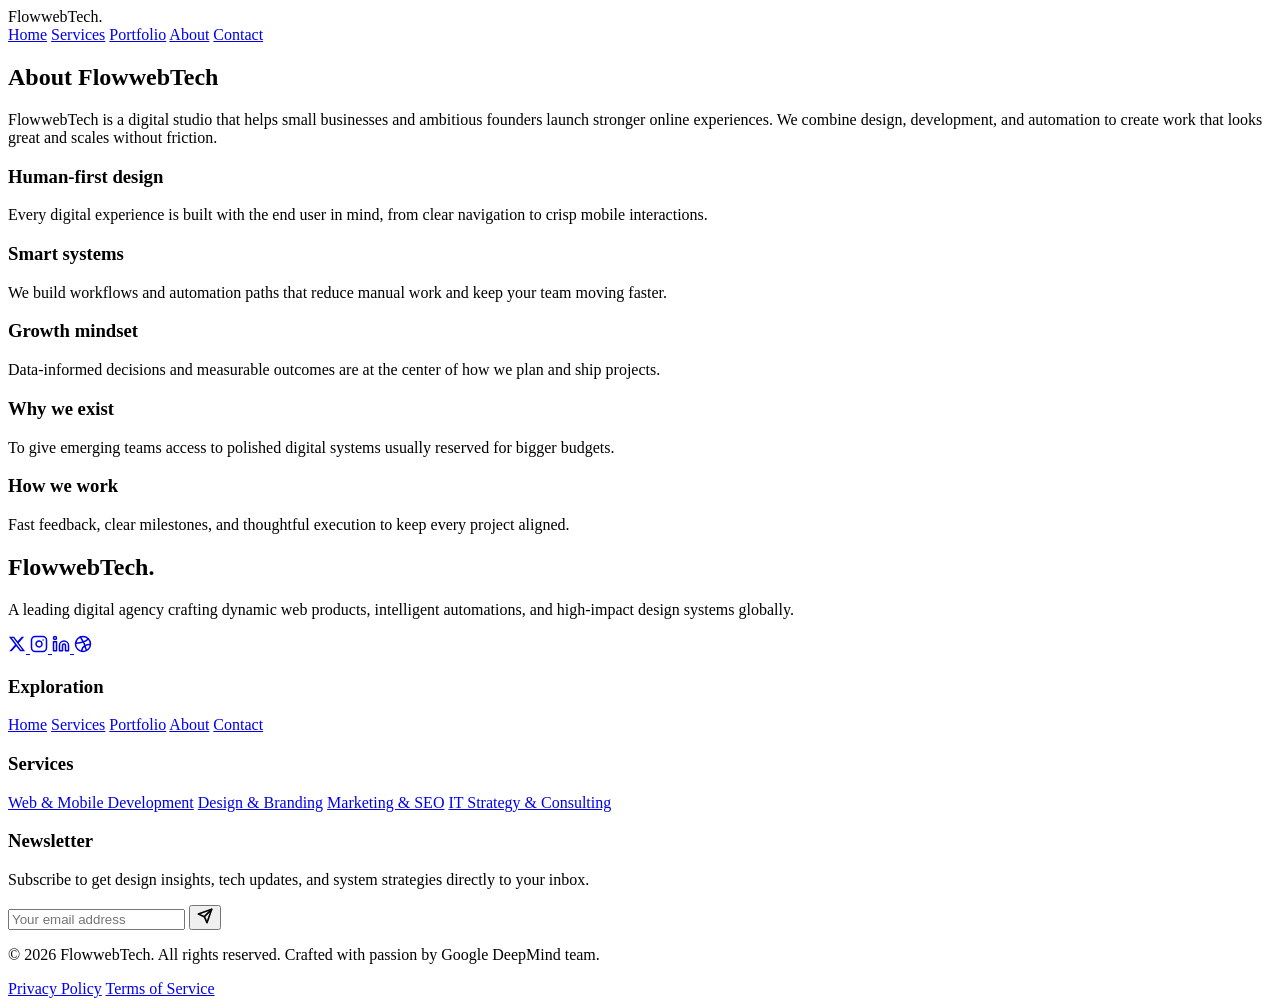
==== about.html @ e36955d3 "Upload about.html via automation" ====
<!DOCTYPE html>
<html lang="en">

<head>
    <meta charset="UTF-8">
    <meta name="viewport" content="width=device-width,initial-scale=1">
    <title>About FlowwebTech</title>
    <link rel="icon" type="image/png" href="img/favicon.png">
    <link rel="stylesheet" href="css/style.css?v=12">
    <script src="js/main.js?v=14" defer></script>
</head>

<body>

    <nav class="nav">
        <div class="logo">FlowwebTech<span>.</span></div>
        <div class="links">
            <a href="index.html">Home</a>
            <a href="services.html">Services</a>
            <a href="portfolio.html">Portfolio</a>
            <a href="about.html">About</a>
            <a href="contact.html">Contact</a>
        </div>
    </nav>

    <section class="page">
        <h1>About FlowwebTech</h1>
        <div class="content">
            <p>FlowwebTech is a digital studio that helps small businesses and ambitious founders launch stronger online
                experiences. We combine design, development, and automation to create work that looks great and scales
                without friction.</p>
            <div class="grid">
                <div class="card">
                    <h3>Human-first design</h3>
                    <p>Every digital experience is built with the end user in mind, from clear navigation to crisp
                        mobile interactions.</p>
                </div>
                <div class="card">
                    <h3>Smart systems</h3>
                    <p>We build workflows and automation paths that reduce manual work and keep your team moving faster.
                    </p>
                </div>
                <div class="card">
                    <h3>Growth mindset</h3>
                    <p>Data-informed decisions and measurable outcomes are at the center of how we plan and ship
                        projects.</p>
                </div>
            </div>
            <div class="feature-list">
                <div class="card">
                    <h3>Why we exist</h3>
                    <p>To give emerging teams access to polished digital systems usually reserved for bigger budgets.
                    </p>
                </div>
                <div class="card">
                    <h3>How we work</h3>
                    <p>Fast feedback, clear milestones, and thoughtful execution to keep every project aligned.</p>
                </div>
            </div>
        </div>
    </section>

    <footer class="footer">
        <div class="footer-main">
            <div class="footer-col footer-brand">
                <h2>FlowwebTech<span>.</span></h2>
                <p>A leading digital agency crafting dynamic web products, intelligent automations, and high-impact
                    design systems globally.</p>
                <div class="footer-socials">
                    <a href="#" aria-label="X" class="social-icon">
                        <svg viewBox="0 0 24 24" width="18" height="18">
                            <path fill="currentColor"
                                d="M18.244 2.25h3.308l-7.227 8.26 8.502 11.24H16.17l-5.214-6.817L4.99 21.75H1.68l7.73-8.835L1.254 2.25H8.08l4.713 6.231zm-1.161 17.52h1.833L7.084 4.126H5.117z" />
                        </svg>
                    </a>
                    <a href="#" aria-label="Instagram" class="social-icon">
                        <svg viewBox="0 0 24 24" width="18" height="18" fill="none" stroke="currentColor"
                            stroke-width="2" stroke-linecap="round" stroke-linejoin="round">
                            <rect x="2" y="2" width="20" height="20" rx="5" ry="5"></rect>
                            <path d="M16 11.37A4 4 0 1 1 12.63 8 4 4 0 0 1 16 11.37z"></path>
                            <line x1="17.5" y1="6.5" x2="17.51" y2="6.5"></line>
                        </svg>
                    </a>
                    <a href="#" aria-label="LinkedIn" class="social-icon">
                        <svg viewBox="0 0 24 24" width="18" height="18" fill="none" stroke="currentColor"
                            stroke-width="2" stroke-linecap="round" stroke-linejoin="round">
                            <path d="M16 8a6 6 0 0 1 6 6v7h-4v-7a2 2 0 0 0-2-2 2 2 0 0 0-2 2v7h-4v-7a6 6 0 0 1 6-6z">
                            </path>
                            <rect x="2" y="9" width="4" height="12"></rect>
                            <circle cx="4" cy="4" r="2"></circle>
                        </svg>
                    </a>
                    <a href="#" aria-label="Dribbble" class="social-icon">
                        <svg viewBox="0 0 24 24" width="18" height="18" fill="none" stroke="currentColor"
                            stroke-width="2" stroke-linecap="round" stroke-linejoin="round">
                            <circle cx="12" cy="12" r="10"></circle>
                            <path
                                d="M8.56 2.75c4.37 6.03 6.02 9.42 8.03 17.72m2.54-15.38c-3.72 4.35-8.94 5.66-16.88 5.85m19.5 1.9c-3.5-.49-11.05 1-11.6 8.56">
                            </path>
                        </svg>
                    </a>
                </div>
            </div>
            <div class="footer-col">
                <h3>Exploration</h3>
                <a href="index.html" class="footer-link">Home</a>
                <a href="services.html" class="footer-link">Services</a>
                <a href="portfolio.html" class="footer-link">Portfolio</a>
                <a href="about.html" class="footer-link">About</a>
                <a href="contact.html" class="footer-link">Contact</a>
            </div>
            <div class="footer-col">
                <h3>Services</h3>
                <a href="services.html" class="footer-link">Web & Mobile Development</a>
                <a href="services.html" class="footer-link">Design & Branding</a>
                <a href="services.html" class="footer-link">Marketing & SEO</a>
                <a href="services.html" class="footer-link">IT Strategy & Consulting</a>
            </div>
            <div class="footer-col">
                <h3>Newsletter</h3>
                <p class="newsletter-desc">Subscribe to get design insights, tech updates, and system strategies
                    directly to your inbox.</p>
                <form class="newsletter-form" onsubmit="event.preventDefault(); const self = this; showCustomPopup('Subscribed!', 'Thank you for subscribing to our newsletter.', true, () => { self.reset(); });">
                    <input type="email" placeholder="Your email address" required aria-label="Email Address">
                    <button type="submit" aria-label="Subscribe">
                        <svg viewBox="0 0 24 24" width="16" height="16" fill="none" stroke="currentColor"
                            stroke-width="2.5" stroke-linecap="round" stroke-linejoin="round">
                            <line x1="22" y1="2" x2="11" y2="13"></line>
                            <polygon points="22 2 15 22 11 13 2 9 22 2"></polygon>
                        </svg>
                    </button>
                </form>
            </div>
        </div>
        <div class="footer-bottom">
            <p>© 2026 FlowwebTech. All rights reserved. Crafted with passion by Google DeepMind team.</p>
            <div class="footer-utility">
                <a href="#" class="footer-link">Privacy Policy</a>
                <a href="#" class="footer-link">Terms of Service</a>
            </div>
        </div>
    </footer>

</body>

</html>

</html>
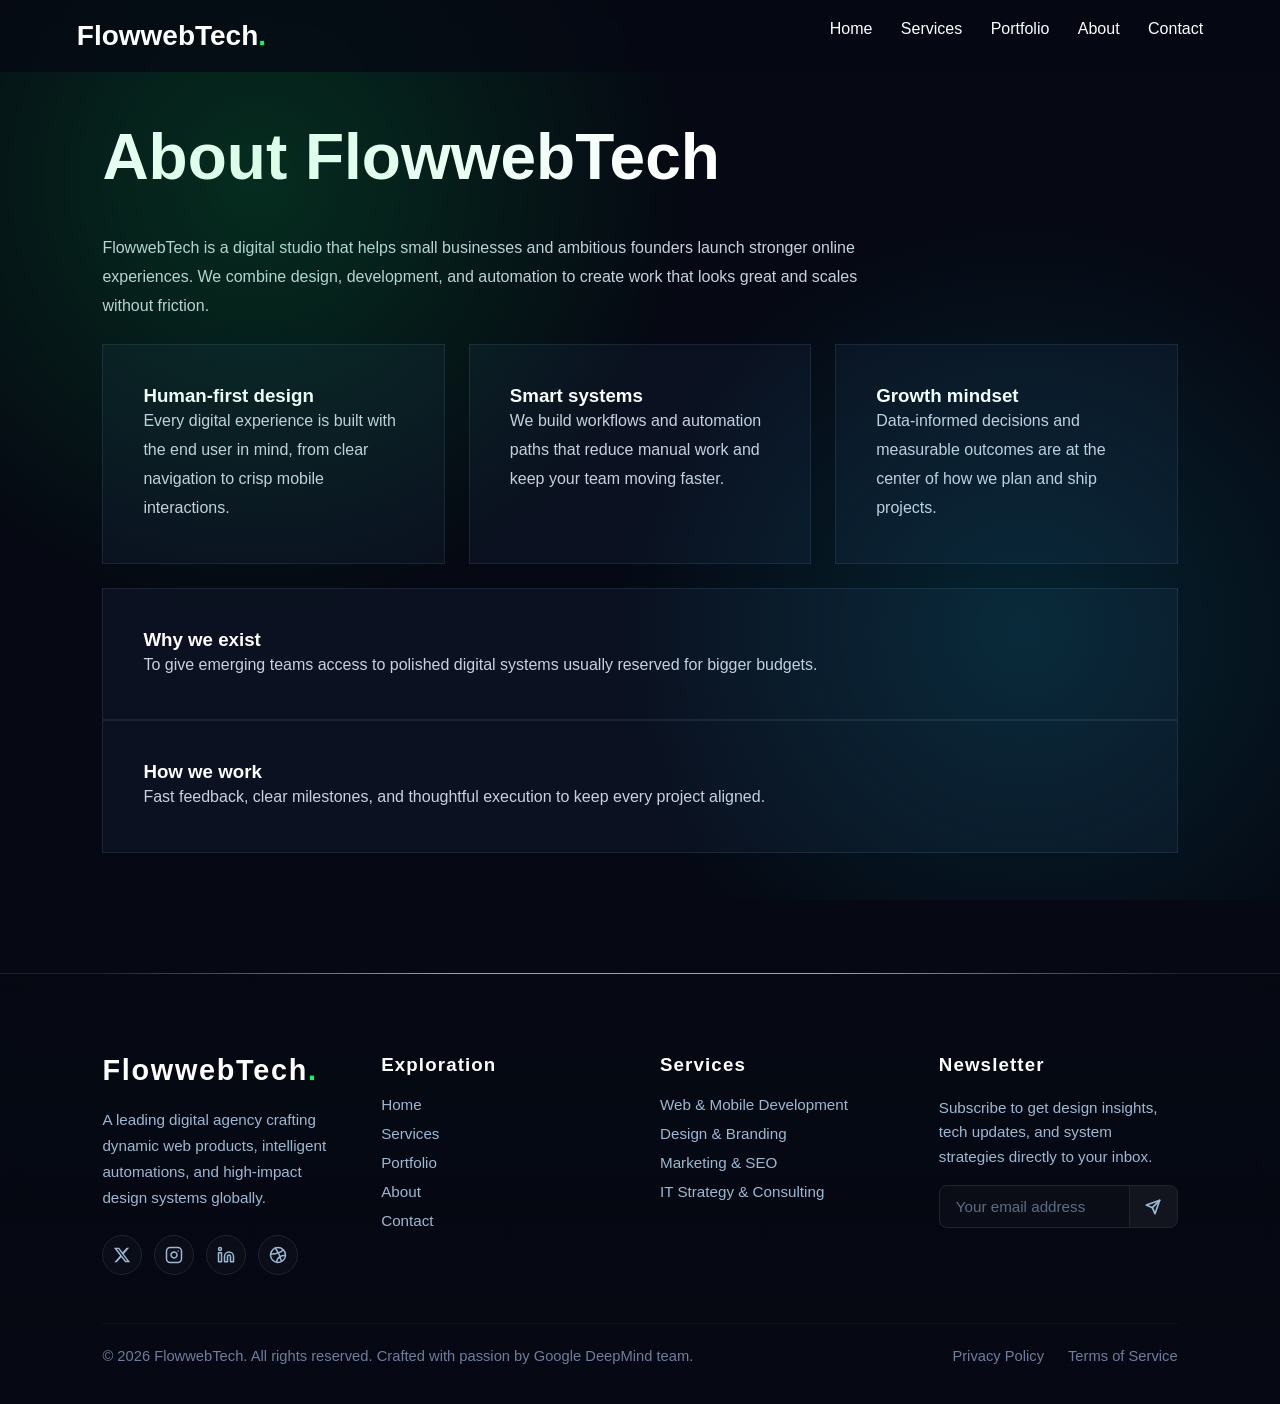
==== commit 1f90a050: "Upload about.html via automation" ====
--- a/about.html
+++ b/about.html
@@ -7,7 +7,7 @@
     <title>About FlowwebTech</title>
     <link rel="icon" type="image/png" href="img/favicon.png">
     <link rel="stylesheet" href="css/style.css?v=12">
-    <script src="js/main.js?v=14" defer></script>
+    <script src="js/main.js?v=15" defer></script>
 </head>
 
 <body>
--- a/css/style.css
+++ b/css/style.css
@@ -0,0 +1,2264 @@
+:root {
+  --bg: #060913;
+  --surface: #0b1120;
+  --green: #00ff66;
+  --blue: #00e5ff;
+  --text: #fff;
+  --border-color: #1d2435;
+}
+
+* {
+  margin: 0;
+  padding: 0;
+  box-sizing: border-box;
+}
+
+body {
+  background: var(--bg);
+  color: var(--text);
+  font-family: Inter, Arial, sans-serif;
+  overflow-x: hidden;
+}
+
+body:before {
+  content: "";
+  position: fixed;
+  inset: 0;
+  background: radial-gradient(circle at 20% 20%, rgba(0, 255, 102, 0.15), transparent 35%),
+    radial-gradient(circle at 80% 70%, rgba(0, 229, 255, 0.12), transparent 35%);
+  pointer-events: none;
+}
+
+.nav {
+  position: fixed;
+  width: 100%;
+  padding: 20px 6%;
+  display: flex;
+  justify-content: space-between;
+  background: rgba(6, 9, 19, 0.75);
+  backdrop-filter: blur(12px);
+  z-index: 10;
+}
+
+.logo {
+  font-size: 28px;
+  font-weight: 700;
+}
+
+.logo span {
+  color: var(--green);
+}
+
+.links a {
+  color: white;
+  text-decoration: none;
+  margin-left: 24px;
+}
+
+.hero {
+  height: 100vh;
+  display: flex;
+  align-items: center;
+  justify-content: center;
+  text-align: center;
+  position: relative;
+}
+
+#bg {
+  position: fixed;
+  inset: 0;
+  z-index: -1;
+  pointer-events: none;
+}
+
+.hero-content {
+  position: relative;
+  z-index: 2;
+}
+
+.hero h1 {
+  font-size: clamp(3rem, 8vw, 7rem);
+}
+
+.hero h1 span {
+  color: var(--green);
+}
+
+.hero p {
+  margin-top: 15px;
+  font-size: 1.2rem;
+  color: #ccc;
+}
+
+.btn {
+  display: inline-block;
+  margin-top: 30px;
+  padding: 14px 28px;
+  background: var(--green);
+  color: black;
+  text-decoration: none;
+  font-weight: 700;
+  border-radius: 6px;
+  position: relative;
+  overflow: hidden;
+  z-index: 1;
+  box-shadow: 0 4px 14px rgba(0, 255, 102, 0.15);
+  transition: transform 0.3s cubic-bezier(0.2, 0.8, 0.2, 1), box-shadow 0.3s ease;
+}
+
+.btn::before {
+  content: "";
+  position: absolute;
+  top: 0;
+  left: 0;
+  width: 100%;
+  height: 100%;
+  background: linear-gradient(90deg, var(--green), var(--blue));
+  z-index: -1;
+  opacity: 0;
+  transition: opacity 0.35s ease;
+}
+
+.btn:hover {
+  transform: translateY(-3px);
+  box-shadow: 0 6px 20px rgba(0, 229, 255, 0.25);
+}
+
+.btn:hover::before {
+  opacity: 1;
+}
+
+.section,
+.page {
+  padding: 120px 8%;
+  min-height: 70vh;
+}
+
+.section h2,
+.page h1 {
+  font-size: 4rem;
+  margin-bottom: 40px;
+}
+
+.grid {
+  display: grid;
+  grid-template-columns: repeat(auto-fit, minmax(250px, 1fr));
+  gap: 24px;
+
+}
+
+.card {
+  background: var(--surface);
+  padding: 40px;
+  border: 1px solid var(--border-color);
+  transition: 0.3s;
+}
+
+.card:hover {
+  transform: translateY(-10px);
+  border-color: var(--green);
+}
+
+.page .content {
+  max-width: 1080px;
+  margin: 0 auto;
+  display: grid;
+  gap: 24px;
+}
+
+.page p {
+  color: #c8d1e0;
+  line-height: 1.8;
+  max-width: 780px;
+}
+
+.services-hero {
+  display: grid;
+  gap: 28px;
+  max-width: 1080px;
+  margin: 0 auto 32px;
+}
+
+.services-hero h1 {
+  font-size: clamp(3rem, 4vw, 4.6rem);
+  margin: 0.5rem 0 1rem;
+  line-height: 1.03;
+}
+
+.services-hero .eyebrow {
+  text-transform: uppercase;
+  letter-spacing: 0.28em;
+  color: #7eb8ff;
+  font-size: 0.9rem;
+  margin-bottom: 1rem;
+}
+
+.service-filters {
+  display: flex;
+  flex-wrap: wrap;
+  gap: 14px;
+}
+
+.service-chip {
+  border: 1px solid rgba(255, 255, 255, 0.14);
+  background: rgba(255, 255, 255, 0.03);
+  color: #d3e0ff;
+  padding: 12px 18px;
+  border-radius: 999px;
+  cursor: pointer;
+  transition: all 0.2s ease;
+  font-size: 0.95rem;
+}
+
+.service-chip:hover,
+.service-chip.active {
+  border-color: var(--green);
+  color: var(--text);
+  background: rgba(0, 255, 102, 0.08);
+}
+
+.service-summary {
+  max-width: 1080px;
+  margin: 0 auto 24px;
+}
+
+.service-summary p {
+  color: #7b99c3;
+  letter-spacing: 0.12em;
+  text-transform: uppercase;
+  margin: 0;
+}
+
+.service-grid {
+  display: grid;
+  grid-template-columns: repeat(auto-fit, minmax(300px, 1fr));
+  gap: 24px;
+  max-width: 1080px;
+  margin: 0 auto;
+}
+
+.service-card {
+  background: rgba(11, 17, 33, 0.95);
+  border: 1px solid rgba(255, 255, 255, 0.08);
+  border-radius: 28px;
+  padding: 30px;
+  display: grid;
+  gap: 22px;
+  transition: transform 0.25s ease, border-color 0.25s ease;
+}
+
+.service-card:hover {
+  transform: translateY(-10px);
+  border-color: var(--green);
+}
+
+.service-tag {
+  display: inline-flex;
+  align-items: center;
+  gap: 0.5rem;
+  color: #9bc7ff;
+  font-weight: 600;
+  text-transform: uppercase;
+  letter-spacing: 0.08em;
+}
+
+.service-card h3 {
+  margin: 0;
+  font-size: 1.6rem;
+}
+
+.service-subtitle {
+  margin-top: -10px;
+  font-size: 1.1rem;
+  color: var(--blue);
+  font-weight: 500;
+  letter-spacing: 0.02em;
+}
+
+.service-card p {
+  color: #becde2;
+  margin: 0;
+  line-height: 1.75;
+}
+
+.service-meta {
+  display: grid;
+  gap: 18px;
+}
+
+.service-meta h4 {
+  margin: 0 0 12px;
+  font-size: 1rem;
+  color: #fff;
+}
+
+.service-meta ul {
+  list-style: none;
+  margin: 0;
+  padding: 0;
+  display: grid;
+  gap: 9px;
+}
+
+.service-meta ul li {
+  position: relative;
+  padding-left: 24px;
+  color: #b7c5dd;
+}
+
+.service-meta ul li::before {
+  content: '▸';
+  position: absolute;
+  left: 0;
+  color: var(--green);
+}
+
+.service-meta p {
+  margin: 0;
+  color: #a8b8d6;
+}
+
+.footer {
+  background: linear-gradient(180deg, rgba(6, 9, 19, 0.8) 0%, #060913 100%);
+  border-top: 1px solid var(--border-color);
+  padding: 80px 8% 40px;
+  position: relative;
+  backdrop-filter: blur(16px);
+}
+
+.footer::before {
+  content: "";
+  position: absolute;
+  top: -1px;
+  left: 8%;
+  right: 8%;
+  height: 1px;
+  background: linear-gradient(90deg, transparent, var(--green), var(--blue), transparent);
+}
+
+.footer-main {
+  display: grid;
+  grid-template-columns: repeat(auto-fit, minmax(220px, 1fr));
+  gap: 40px;
+  max-width: 1200px;
+  margin: 0 auto 48px;
+}
+
+.footer-col h2,
+.footer-col h3 {
+  margin-bottom: 20px;
+  color: #fff;
+  letter-spacing: 0.06em;
+}
+
+.footer-brand h2 {
+  font-size: 1.8rem;
+  font-weight: 700;
+}
+
+.footer-brand h2 span {
+  color: var(--green);
+}
+
+.footer-brand p {
+  color: #9bb9d3;
+  line-height: 1.7;
+  font-size: 0.95rem;
+  margin-bottom: 24px;
+}
+
+.footer-socials {
+  display: flex;
+  gap: 12px;
+}
+
+.social-icon {
+  display: flex;
+  align-items: center;
+  justify-content: center;
+  width: 40px;
+  height: 40px;
+  border-radius: 50%;
+  background: rgba(255, 255, 255, 0.02);
+  border: 1px solid var(--border-color);
+  color: #9bb9d3;
+  transition: all 0.3s cubic-bezier(0.2, 0.8, 0.2, 1);
+}
+
+.social-icon:hover {
+  color: #fff;
+  border-color: var(--green);
+  background: rgba(0, 255, 102, 0.08);
+  transform: translateY(-3px);
+  box-shadow: 0 4px 12px rgba(0, 255, 102, 0.15);
+}
+
+.footer-col .footer-link {
+  display: block;
+  margin-bottom: 12px;
+  color: #9bb9d3;
+  text-decoration: none;
+  font-size: 0.95rem;
+  transition: all 0.25s ease;
+  width: fit-content;
+}
+
+.footer-col .footer-link:hover {
+  color: var(--green);
+  transform: translateX(4px);
+}
+
+.newsletter-desc {
+  font-size: 0.95rem;
+  color: #9bb9d3;
+  line-height: 1.6;
+  margin-bottom: 16px;
+}
+
+.newsletter-form {
+  display: flex;
+  position: relative;
+  border-radius: 8px;
+  overflow: hidden;
+  border: 1px solid var(--border-color);
+  background: rgba(255, 255, 255, 0.02);
+  transition: border-color 0.3s ease, box-shadow 0.3s ease;
+}
+
+.newsletter-form:focus-within {
+  border-color: var(--green);
+  box-shadow: 0 0 12px rgba(0, 255, 102, 0.1);
+}
+
+.newsletter-form input {
+  flex: 1;
+  background: transparent;
+  border: none;
+  padding: 12px 16px;
+  color: #fff;
+  font-family: inherit;
+  font-size: 0.95rem;
+  outline: none;
+  min-width: 0;
+}
+
+.newsletter-form input::placeholder {
+  color: #5a6e85;
+}
+
+.newsletter-form button {
+  background: rgba(255, 255, 255, 0.03);
+  border: none;
+  border-left: 1px solid var(--border-color);
+  color: #9bb9d3;
+  width: 48px;
+  cursor: pointer;
+  display: flex;
+  align-items: center;
+  justify-content: center;
+  transition: all 0.25s ease;
+}
+
+.newsletter-form button:hover {
+  background: var(--green);
+  color: #000;
+  border-left-color: var(--green);
+}
+
+.footer-bottom {
+  display: flex;
+  flex-wrap: wrap;
+  justify-content: space-between;
+  gap: 20px;
+  align-items: center;
+  max-width: 1200px;
+  margin: 0 auto;
+  border-top: 1px solid rgba(255, 255, 255, 0.03);
+  padding-top: 24px;
+}
+
+.footer-bottom p {
+  margin: 0;
+  color: #6e7d9d;
+  font-size: 0.92rem;
+}
+
+.footer-utility {
+  display: flex;
+  gap: 24px;
+}
+
+.footer-utility .footer-link {
+  color: #6e7d9d;
+  text-decoration: none;
+  font-size: 0.92rem;
+  transition: color 0.2s ease;
+}
+
+.footer-utility .footer-link:hover {
+  color: var(--green);
+}
+
+/* =========================================
+   Marquee Styles
+   ========================================= */
+
+.marquee-wrapper {
+  position: absolute;
+  bottom: 0;
+  left: 0;
+  width: 100%;
+  overflow: hidden;
+  padding: 1.2rem 0;
+  white-space: nowrap;
+  background: rgba(11, 17, 32, 0.65);
+  backdrop-filter: blur(12px);
+  border-top: 1px solid rgba(255, 255, 255, 0.06);
+  border-bottom: 1px solid rgba(255, 255, 255, 0.06);
+  z-index: 2;
+  /* Premium edge-fading gradient masks */
+  mask-image: linear-gradient(to right, transparent, #000 15%, #000 85%, transparent);
+  -webkit-mask-image: linear-gradient(to right, transparent, #000 15%, #000 85%, transparent);
+}
+
+.marquee-content {
+  display: inline-block;
+  animation: marquee 35s linear infinite; /* Slower, more elegant speed */
+  font-family: 'Space Grotesk', Inter, sans-serif;
+  font-size: 1.1rem;
+  color: #94a3b8;
+  font-weight: 700;
+  letter-spacing: 0.18em;
+  text-transform: uppercase;
+  transition: color 0.3s ease;
+}
+
+.marquee-wrapper:hover .marquee-content {
+  color: #f1f5f9;
+}
+
+.marquee-content span {
+  margin: 0 2rem;
+  display: inline-flex;
+  align-items: center;
+  gap: 2rem;
+}
+
+.marquee-content span::after {
+  content: '';
+  display: inline-block;
+  width: 6px;
+  height: 6px;
+  background-color: var(--green);
+  border-radius: 50%;
+  box-shadow: 0 0 10px var(--green), 0 0 4px var(--green); /* Glowing bead effect */
+}
+
+@keyframes marquee {
+  0% {
+    transform: translateX(0);
+  }
+  100% {
+    transform: translateX(-50%);
+  }
+}
+
+/* =========================================
+   Contact Us Section Styles
+   ========================================= */
+
+.contact-grid {
+  display: grid;
+  grid-template-columns: 1fr 1.5fr;
+  gap: 48px;
+  max-width: 1080px;
+  margin: 40px auto 0;
+}
+
+.contact-details {
+  display: flex;
+  flex-direction: column;
+  gap: 32px;
+}
+
+.contact-info-card {
+  background: var(--surface);
+  padding: 40px;
+  border: 1px solid var(--border-color);
+  border-radius: 16px;
+  transition: border-color 0.3s ease, transform 0.3s ease;
+}
+
+.contact-info-card:hover {
+  border-color: var(--green);
+  transform: translateY(-5px);
+}
+
+.contact-info-card h3 {
+  font-size: 1.8rem;
+  margin-bottom: 16px;
+  color: #fff;
+}
+
+.contact-info-list {
+  display: flex;
+  flex-direction: column;
+  gap: 24px;
+  margin-top: 24px;
+}
+
+.contact-item {
+  display: flex;
+  align-items: flex-start;
+  gap: 16px;
+}
+
+.contact-item svg {
+  color: var(--green);
+  flex-shrink: 0;
+  margin-top: 4px;
+}
+
+.contact-item-text h4 {
+  font-size: 1rem;
+  color: #a8b8d6;
+  text-transform: uppercase;
+  letter-spacing: 0.05em;
+  margin-bottom: 4px;
+}
+
+.contact-item-text p,
+.contact-item-text a {
+  color: #fff;
+  font-size: 1.05rem;
+  text-decoration: none;
+  line-height: 1.5;
+  transition: color 0.25s ease;
+}
+
+.contact-item-text a:hover {
+  color: var(--green);
+}
+
+/* Status Badge & Animation */
+.status-badge {
+  display: inline-flex;
+  align-items: center;
+  gap: 8px;
+  background: rgba(0, 255, 102, 0.08);
+  border: 1px solid rgba(0, 255, 102, 0.2);
+  color: var(--green);
+  padding: 8px 16px;
+  border-radius: 99px;
+  font-size: 0.88rem;
+  font-weight: 600;
+  letter-spacing: 0.05em;
+  text-transform: uppercase;
+  margin-bottom: 24px;
+  width: fit-content;
+}
+
+.status-dot {
+  width: 8px;
+  height: 8px;
+  background-color: var(--green);
+  border-radius: 50%;
+  position: relative;
+}
+
+.status-dot::after {
+  content: "";
+  position: absolute;
+  top: -4px;
+  left: -4px;
+  right: -4px;
+  bottom: -4px;
+  border-radius: 50%;
+  border: 2px solid var(--green);
+  animation: pulse-dot 1.5s infinite ease-in-out;
+}
+
+@keyframes pulse-dot {
+  0% {
+    transform: scale(0.5);
+    opacity: 1;
+  }
+
+  100% {
+    transform: scale(2.2);
+    opacity: 0;
+  }
+}
+
+/* Contact Form Layout */
+.contact-form {
+  background: rgba(11, 17, 32, 0.8);
+  backdrop-filter: blur(12px);
+  padding: 40px;
+  border: 1px solid var(--border-color);
+  border-radius: 16px;
+  display: grid;
+  gap: 24px;
+  transition: border-color 0.3s ease;
+}
+
+.contact-form:hover {
+  border-color: rgba(0, 229, 255, 0.2);
+}
+
+.form-group {
+  display: flex;
+  flex-direction: column;
+  gap: 8px;
+}
+
+.form-group label {
+  font-size: 0.85rem;
+  font-weight: 600;
+  text-transform: uppercase;
+  letter-spacing: 0.08em;
+  color: #7b99c3;
+  transition: color 0.25s ease;
+}
+
+.contact-form:focus-within label {
+  color: #fff;
+}
+
+.form-group input,
+.form-group textarea {
+  background: rgba(6, 9, 19, 0.4);
+  border: 1px solid var(--border-color);
+  border-radius: 8px;
+  padding: 14px 18px;
+  color: #fff;
+  font-family: inherit;
+  font-size: 1rem;
+  outline: none;
+  transition: border-color 0.3s ease, box-shadow 0.3s ease;
+}
+
+.form-group input::placeholder,
+.form-group textarea::placeholder {
+  color: #4a5d78;
+}
+
+.form-group input:focus,
+.form-group textarea:focus {
+  border-color: var(--green);
+  box-shadow: 0 0 15px rgba(0, 255, 102, 0.12);
+}
+
+@media (max-width: 820px) {
+  .contact-grid {
+    grid-template-columns: 1fr;
+    gap: 32px;
+  }
+}
+
+/* =========================================
+   Projects / Portfolio Styles
+   ========================================= */
+
+.portfolio-filters {
+  display: flex;
+  justify-content: center;
+  flex-wrap: wrap;
+  gap: 15px;
+  margin-bottom: 50px;
+}
+
+.portfolio-chip {
+  border: 1px solid rgba(255, 255, 255, 0.14);
+  background: rgba(255, 255, 255, 0.03);
+  color: #d3e0ff;
+  padding: 12px 24px;
+  border-radius: 999px;
+  cursor: pointer;
+  transition: all 0.3s cubic-bezier(0.2, 0.8, 0.2, 1);
+  font-size: 0.95rem;
+  font-weight: 500;
+  letter-spacing: 0.05em;
+}
+
+.portfolio-chip:hover,
+.portfolio-chip.active {
+  border-color: var(--green);
+  color: var(--text);
+  background: rgba(0, 255, 102, 0.08);
+  box-shadow: 0 0 15px rgba(0, 255, 102, 0.15);
+}
+
+/* Portfolio Grid */
+.portfolio-grid {
+  display: grid;
+  grid-template-columns: repeat(auto-fit, minmax(280px, 1fr));
+  gap: 30px;
+  margin-top: 20px;
+}
+
+/* Project Card */
+.project-card {
+  background: rgba(11, 17, 33, 0.95);
+  border: 1px solid var(--border-color);
+  border-radius: 20px;
+  overflow: hidden;
+  display: flex;
+  flex-direction: column;
+  height: 100%;
+  transition: transform 0.3s cubic-bezier(0.2, 0.8, 0.2, 1), border-color 0.3s ease, box-shadow 0.3s ease;
+  cursor: pointer;
+}
+
+.project-card:hover {
+  transform: translateY(-8px);
+  border-color: var(--green);
+  box-shadow: 0 10px 30px rgba(0, 255, 102, 0.1);
+}
+
+.project-card-image {
+  height: 200px;
+  width: 100%;
+  overflow: hidden;
+  position: relative;
+  background: #000;
+  border-bottom: 1px solid var(--border-color);
+}
+
+.project-card-image img {
+  width: 100%;
+  height: 100%;
+  object-fit: cover;
+  object-position: top center;
+  transition: transform 0.5s cubic-bezier(0.2, 0.8, 0.2, 1);
+}
+
+.project-card:hover .project-card-image img {
+  transform: scale(1.05);
+}
+
+.project-card-content {
+  padding: 30px;
+  display: flex;
+  flex-direction: column;
+  flex-grow: 1;
+}
+
+.project-card-tag {
+  color: var(--blue);
+  font-size: 0.85rem;
+  font-weight: 600;
+  text-transform: uppercase;
+  letter-spacing: 0.1em;
+  margin-bottom: 10px;
+}
+
+.project-card h3 {
+  font-size: 1.5rem;
+  margin-bottom: 12px;
+  color: #fff;
+  line-height: 1.3;
+}
+
+.project-card p {
+  color: #becde2;
+  font-size: 0.95rem;
+  line-height: 1.6;
+  margin-bottom: 20px;
+  flex-grow: 1;
+}
+
+.project-card-footer {
+  display: flex;
+  justify-content: space-between;
+  align-items: center;
+  border-top: 1px solid rgba(255, 255, 255, 0.05);
+  padding-top: 20px;
+  margin-top: auto;
+}
+
+.project-tech-tags {
+  display: flex;
+  flex-wrap: wrap;
+  gap: 8px;
+}
+
+.tech-tag {
+  font-size: 0.75rem;
+  background: rgba(255, 255, 255, 0.03);
+  border: 1px solid rgba(255, 255, 255, 0.08);
+  color: #9bb9d3;
+  padding: 4px 10px;
+  border-radius: 4px;
+}
+
+.project-link-btn {
+  display: inline-flex;
+  align-items: center;
+  gap: 6px;
+  font-size: 0.85rem;
+  font-weight: 700;
+  color: var(--green);
+  transition: gap 0.2s ease;
+}
+
+.project-card:hover .project-link-btn {
+  gap: 10px;
+}
+
+/* =========================================
+   Modal Case Study Styles
+   ========================================= */
+
+.modal-overlay {
+  position: fixed;
+  inset: 0;
+  background: rgba(0, 0, 0, 0.5); /* slightly dark */
+  backdrop-filter: blur(8px);
+  z-index: 999999;
+  opacity: 0;
+  pointer-events: none;
+  display: flex;
+  align-items: center;
+  justify-content: center;
+  padding: 40px;
+  transition: opacity 450ms cubic-bezier(0.16, 1, 0.3, 1);
+}
+
+.modal-overlay.active {
+  opacity: 1;
+  pointer-events: all;
+}
+
+.modal-container {
+  background: var(--surface);
+  border: 1px solid var(--border-color);
+  border-radius: 24px;
+  width: 100%;
+  max-width: 1100px;
+  max-height: 85vh;
+  display: flex;
+  flex-direction: column;
+  overflow: hidden;
+  box-shadow: 0 20px 50px rgba(0, 0, 0, 0.5), 0 0 40px rgba(0, 255, 102, 0.05);
+  transform: translateY(30px);
+  transition: transform 0.35s cubic-bezier(0.2, 0.8, 0.2, 1);
+}
+
+.modal-overlay.active .modal-container {
+  transform: translateY(0);
+}
+
+.modal-header {
+  padding: 24px 40px;
+  border-bottom: 1px solid var(--border-color);
+  display: flex;
+  justify-content: space-between;
+  align-items: center;
+  background: rgba(11, 17, 32, 0.95);
+  flex-shrink: 0;
+}
+
+.modal-title-area {
+  display: flex;
+  flex-direction: column;
+  gap: 4px;
+}
+
+.modal-subtitle {
+  color: var(--blue);
+  font-size: 0.9rem;
+  font-weight: 600;
+  text-transform: uppercase;
+  letter-spacing: 0.1em;
+}
+
+.modal-header h2 {
+  font-size: 1.8rem;
+  color: #fff;
+  margin: 0;
+}
+
+.modal-close-btn {
+  background: rgba(255, 255, 255, 0.02);
+  border: 1px solid var(--border-color);
+  width: 44px;
+  height: 44px;
+  border-radius: 50%;
+  display: flex;
+  align-items: center;
+  justify-content: center;
+  color: #9bb9d3;
+  cursor: pointer;
+  transition: all 0.3s cubic-bezier(0.2, 0.8, 0.2, 1);
+}
+
+.modal-close-btn:hover {
+  color: #fff;
+  border-color: #ff3b30;
+  background: rgba(255, 59, 48, 0.08);
+  transform: rotate(90deg);
+}
+
+.modal-body {
+  padding: 40px;
+  overflow-y: auto;
+  display: grid;
+  grid-template-columns: 1.2fr 1fr;
+  gap: 40px;
+}
+
+@media (max-width: 900px) {
+  .modal-body {
+    grid-template-columns: 1fr;
+    gap: 30px;
+    padding: 30px;
+  }
+  .modal-overlay {
+    padding: 20px;
+  }
+}
+
+.modal-content-left {
+  display: flex;
+  flex-direction: column;
+  gap: 28px;
+}
+
+.modal-content-right {
+  display: flex;
+  flex-direction: column;
+  gap: 30px;
+}
+
+.modal-section-title {
+  font-size: 1.2rem;
+  color: #fff;
+  margin-bottom: 12px;
+  text-transform: uppercase;
+  letter-spacing: 0.08em;
+  border-left: 3px solid var(--green);
+  padding-left: 12px;
+}
+
+.modal-section p {
+  color: #becde2;
+  font-size: 0.98rem;
+  line-height: 1.7;
+}
+
+.modal-quote {
+  background: rgba(0, 255, 102, 0.04);
+  border-left: 4px solid var(--green);
+  padding: 16px 20px;
+  border-radius: 0 8px 8px 0;
+  font-style: italic;
+  color: #e6ffed;
+  font-size: 1.05rem;
+  line-height: 1.6;
+}
+
+.modal-features-list,
+.modal-bullet-list {
+  display: grid;
+  gap: 12px;
+  list-style: none;
+  padding: 0;
+}
+
+.modal-features-list li,
+.modal-bullet-list li {
+  position: relative;
+  padding-left: 24px;
+  color: #becde2;
+  font-size: 0.98rem;
+  line-height: 1.6;
+}
+
+.modal-features-list li::before {
+  content: "✔";
+  position: absolute;
+  left: 0;
+  color: var(--green);
+  font-weight: bold;
+}
+
+.modal-bullet-list li::before {
+  content: "▸";
+  position: absolute;
+  left: 0;
+  color: var(--blue);
+  font-weight: bold;
+}
+
+/* Metric Display Callout */
+.metric-callout {
+  background: linear-gradient(135deg, rgba(0, 255, 102, 0.08) 0%, rgba(0, 229, 255, 0.05) 100%);
+  border: 1px solid rgba(0, 255, 102, 0.15);
+  border-radius: 16px;
+  padding: 24px;
+  text-align: center;
+  box-shadow: 0 8px 32px rgba(0, 0, 0, 0.1);
+}
+
+.metric-value {
+  font-size: 2.5rem;
+  font-weight: 800;
+  color: var(--green);
+  font-family: 'Space Grotesk', Inter, sans-serif;
+  margin-bottom: 6px;
+  text-shadow: 0 0 10px rgba(0, 255, 102, 0.2);
+}
+
+.metric-label {
+  color: #fff;
+  font-size: 1rem;
+  font-weight: 600;
+}
+
+.metric-sublabel {
+  color: #9bb9d3;
+  font-size: 0.85rem;
+  margin-top: 4px;
+}
+
+/* Screenshot Gallery */
+.gallery-container {
+  display: flex;
+  flex-direction: column;
+  gap: 12px;
+}
+
+.gallery-main {
+  width: 100%;
+  border-radius: 12px;
+  border: 1px solid var(--border-color);
+  overflow: hidden;
+  background: #000;
+  aspect-ratio: 16/10;
+}
+
+.gallery-main img {
+  width: 100%;
+  height: 100%;
+  object-fit: contain;
+}
+
+.gallery-thumbs {
+  display: flex;
+  gap: 10px;
+  overflow-x: auto;
+  padding-bottom: 6px;
+}
+
+.gallery-thumb-btn {
+  flex-shrink: 0;
+  width: 80px;
+  height: 50px;
+  border-radius: 6px;
+  border: 1px solid var(--border-color);
+  overflow: hidden;
+  cursor: pointer;
+  opacity: 0.5;
+  transition: all 0.2s ease;
+  background: #000;
+}
+
+.gallery-thumb-btn img {
+  width: 100%;
+  height: 100%;
+  object-fit: cover;
+}
+
+.gallery-thumb-btn:hover,
+.gallery-thumb-btn.active {
+  opacity: 1;
+  border-color: var(--green);
+  box-shadow: 0 0 8px rgba(0, 255, 102, 0.2);
+}
+
+/* Tech Stack Container inside Modal */
+.modal-tech-box {
+  background: rgba(255, 255, 255, 0.02);
+  border: 1px solid var(--border-color);
+  border-radius: 16px;
+  padding: 24px;
+}
+
+.modal-tech-box h4 {
+  font-size: 0.9rem;
+  text-transform: uppercase;
+  color: #7b99c3;
+  margin-bottom: 12px;
+  letter-spacing: 0.05em;
+}
+
+.modal-tech-grid {
+  display: grid;
+  gap: 12px;
+}
+
+.modal-tech-row {
+  display: flex;
+  font-size: 0.95rem;
+}
+
+.modal-tech-label {
+  width: 110px;
+  font-weight: 600;
+  color: #fff;
+  flex-shrink: 0;
+}
+
+.modal-tech-value {
+  color: #b7c5dd;
+}
+
+/* =========================================
+   Responsive Navigation (Mobile Menu Toggle)
+   ========================================= */
+
+.nav-toggle {
+  display: none;
+  background: transparent;
+  border: none;
+  cursor: pointer;
+  flex-direction: column;
+  justify-content: space-between;
+  width: 26px;
+  height: 18px;
+  padding: 0;
+  z-index: 15;
+  outline: none;
+}
+
+.nav-toggle .bar {
+  height: 2px;
+  width: 100%;
+  background-color: #fff;
+  border-radius: 9px;
+  transition: all 0.3s cubic-bezier(0.2, 0.8, 0.2, 1);
+  transform-origin: left center;
+}
+
+/* =========================================
+   Mobile responsiveness media queries
+   ========================================= */
+
+@media (max-width: 768px) {
+  .nav {
+    padding: 15px 6%;
+    align-items: center;
+  }
+  
+  .logo {
+    font-size: 24px;
+  }
+
+  .nav-toggle {
+    display: flex;
+  }
+
+  .links {
+    position: fixed;
+    top: 0;
+    right: -100%;
+    width: 260px;
+    height: 100vh;
+    background: rgba(11, 17, 32, 0.98);
+    backdrop-filter: blur(24px);
+    border-left: 1px solid var(--border-color);
+    display: flex;
+    flex-direction: column;
+    justify-content: center;
+    align-items: center;
+    gap: 28px;
+    margin: 0;
+    padding: 40px;
+    transition: right 0.4s cubic-bezier(0.2, 0.8, 0.2, 1);
+    box-shadow: -10px 0 30px rgba(0, 0, 0, 0.4);
+    z-index: 12;
+  }
+
+  .links.nav-active {
+    right: 0;
+  }
+
+  .links a {
+    margin: 0;
+    font-size: 1.2rem;
+    font-weight: 600;
+    width: 100%;
+    text-align: center;
+    padding: 8px 0;
+    border-bottom: 1px solid rgba(255, 255, 255, 0.05);
+  }
+  
+  .links a:last-child {
+    border-bottom: none;
+  }
+
+  /* Hamburger Animate to X */
+  .nav-toggle.toggle-active .bar:nth-child(1) {
+    transform: rotate(45deg) translateY(-2px);
+    background-color: var(--green);
+  }
+
+  .nav-toggle.toggle-active .bar:nth-child(2) {
+    width: 0%;
+    opacity: 0;
+  }
+
+  .nav-toggle.toggle-active .bar:nth-child(3) {
+    transform: rotate(-45deg) translateY(2px);
+    background-color: var(--green);
+  }
+}
+
+@media (max-width: 600px) {
+  .section h2,
+  .page h1 {
+    font-size: 2.5rem !important;
+    margin-bottom: 20px;
+  }
+  
+  .section,
+  .page {
+    padding: 80px 6% !important;
+  }
+  
+  .portfolio-filters {
+    margin-bottom: 30px;
+    gap: 8px;
+  }
+  
+  .portfolio-chip {
+    padding: 8px 16px;
+    font-size: 0.85rem;
+  }
+}
+
+@media (max-width: 480px) {
+  .modal-container {
+    max-height: 92vh;
+    border-radius: 16px;
+  }
+  .modal-header {
+    padding: 16px 24px;
+  }
+  .modal-header h2 {
+    font-size: 1.4rem;
+  }
+  .modal-body {
+    padding: 20px;
+    gap: 20px;
+  }
+  .metric-value {
+    font-size: 2rem;
+  }
+  .modal-tech-box {
+    padding: 16px;
+  }
+  .modal-tech-label {
+    width: 90px;
+    font-size: 0.85rem;
+  }
+  .modal-tech-value {
+    font-size: 0.85rem;
+  }
+}
+
+/* =========================================
+   Custom Premium Feedback Modal (Success/Error)
+   ========================================= */
+
+.modal-box {
+  background-color: #0b101e; /* Matches FlowwebTech dark theme */
+  border: 1px solid #1f2937;
+  padding: 40px 30px;
+  border-radius: 16px;
+  width: 90%;
+  max-width: 450px;
+  text-align: center;
+  position: relative;
+  box-shadow: 0 25px 50px -12px rgba(0, 0, 0, 0.5);
+  box-sizing: border-box;
+  
+  /* Animation */
+  transform: scale(0.8) translateY(20px);
+  opacity: 0;
+  transition: transform 0.4s cubic-bezier(0.16, 1, 0.3, 1), opacity 0.4s ease;
+}
+
+.modal-overlay.active .modal-box {
+  transform: scale(1) translateY(0);
+  opacity: 1;
+}
+
+/* Close 'X' Button in Top Right */
+.close-btn {
+  position: absolute;
+  top: 15px; right: 20px;
+  background: none; border: none;
+  color: #9ca3af;
+  font-size: 28px; cursor: pointer;
+  transition: color 0.2s;
+  outline: none;
+}
+.close-btn:hover { color: white; }
+
+/* Checkmark Icon Styling */
+.checkmark-circle {
+  width: 60px; height: 60px;
+  background-color: #00ff66; /* Bright green */
+  border-radius: 50%;
+  display: flex; justify-content: center; align-items: center;
+  margin: 0 auto 20px auto;
+  
+  /* Circle grow animation on activation */
+  transform: scale(0);
+  transition: transform 0.4s cubic-bezier(0.175, 0.885, 0.32, 1.275);
+}
+.modal-overlay.active .checkmark-circle {
+  transform: scale(1);
+}
+
+.checkmark-circle svg {
+  width: 30px; height: 30px; 
+  color: #0b101e;
+  stroke-dasharray: 48;
+  stroke-dashoffset: 48;
+  animation: feedback-stroke 0.35s ease-in-out 0.3s forwards;
+}
+
+/* Error circle accent */
+.checkmark-circle.error {
+  background-color: #ff3b30;
+}
+.checkmark-circle.error svg {
+  color: #ffffff;
+  stroke-dasharray: 80;
+  stroke-dashoffset: 80;
+  animation: feedback-stroke 0.35s ease-in-out 0.3s forwards;
+}
+
+@keyframes feedback-stroke {
+  100% {
+    stroke-dashoffset: 0;
+  }
+}
+
+/* Typography */
+.modal-title {
+  color: #ffffff;
+  font-size: 22px;
+  margin-bottom: 12px;
+  font-weight: 600;
+}
+.modal-text {
+  color: #9ca3af;
+  font-size: 15px;
+  line-height: 1.5;
+  margin-bottom: 30px;
+}
+
+/* Done Button */
+.done-btn {
+  background-color: #00ff66;
+  color: #0b101e;
+  font-weight: bold;
+  font-size: 16px;
+  border: none;
+  border-radius: 8px;
+  padding: 12px 0;
+  width: 100%;
+  cursor: pointer;
+  transition: background-color 0.2s, transform 0.1s, box-shadow 0.2s;
+  box-shadow: 0 4px 12px rgba(0, 255, 102, 0.15);
+}
+.done-btn:hover { 
+  background-color: #00cc52; 
+  box-shadow: 0 6px 18px rgba(0, 255, 102, 0.25);
+}
+.done-btn:active { transform: scale(0.98); }
+
+/* Error retry button */
+.done-btn.error {
+  background-color: #ff3b30;
+  color: #ffffff;
+  box-shadow: 0 4px 12px rgba(255, 59, 48, 0.15);
+}
+.done-btn.error:hover {
+  background-color: #e02424;
+  box-shadow: 0 6px 18px rgba(255, 59, 48, 0.25);
+}
+
+/* Responsive Overrides */
+@media (max-width: 768px) {
+  .modal-box {
+    max-width: 380px;
+    padding: 32px 24px;
+  }
+}
+
+@media (max-width: 480px) {
+  .modal-overlay {
+    padding: 16px !important;
+  }
+  .modal-box {
+    width: 90% !important;
+    padding: 28px 20px !important;
+  }
+  .modal-title {
+    font-size: 1.25rem !important;
+  }
+  .modal-text {
+    font-size: 0.9rem !important;
+    margin-bottom: 24px !important;
+  }
+  .done-btn {
+    font-size: 0.95rem !important;
+    padding: 11px 0 !important;
+  }
+}
+
+/* =========================================
+   Homepage Redesign (ZXNOVA-inspired FlowwebTech content)
+   ========================================= */
+
+/* General Eyebrow */
+.eyebrow {
+  text-transform: uppercase;
+  letter-spacing: 0.2em;
+  color: var(--blue);
+  font-size: 0.85rem;
+  font-weight: 700;
+  display: block;
+  margin-bottom: 12px;
+}
+
+.section-header {
+  max-width: 800px;
+  margin: 0 auto 60px;
+  text-align: center;
+}
+
+.section-header h2 {
+  font-size: clamp(2.2rem, 5vw, 3.6rem);
+  line-height: 1.1;
+  margin-bottom: 16px;
+}
+
+.section-subtitle {
+  color: #a0aec0;
+  font-size: 1.15rem;
+  line-height: 1.6;
+}
+
+/* Stats Bar */
+.stats-bar-section {
+  background: linear-gradient(180deg, rgba(6, 9, 19, 0) 0%, rgba(11, 17, 32, 0.4) 100%);
+  border-top: 1px solid var(--border-color);
+  border-bottom: 1px solid var(--border-color);
+  padding: 60px 8%;
+}
+
+.stats-grid {
+  display: grid;
+  grid-template-columns: repeat(auto-fit, minmax(200px, 1fr));
+  gap: 40px;
+  max-width: 1200px;
+  margin: 0 auto;
+  text-align: center;
+}
+
+.stat-card {
+  display: flex;
+  flex-direction: column;
+  gap: 8px;
+}
+
+.stat-number {
+  font-size: clamp(2.5rem, 5vw, 4rem);
+  font-weight: 800;
+  background: linear-gradient(135deg, var(--green), var(--blue));
+  -webkit-background-clip: text;
+  -webkit-text-fill-color: transparent;
+  line-height: 1.1;
+}
+
+.stat-label {
+  font-size: 0.9rem;
+  color: #a0aec0;
+  text-transform: uppercase;
+  letter-spacing: 0.15em;
+  font-weight: 600;
+}
+
+/* The Standard Section */
+.standard-section {
+  background: radial-gradient(circle at 80% 20%, rgba(0, 229, 255, 0.05), transparent 40%);
+}
+
+.standard-grid {
+  display: grid;
+  grid-template-columns: 1.2fr 1fr;
+  gap: 80px;
+  align-items: center;
+  max-width: 1200px;
+  margin: 0 auto;
+}
+
+.standard-left h2 {
+  font-size: clamp(2.2rem, 5vw, 3.6rem);
+  line-height: 1.1;
+  margin-bottom: 24px;
+}
+
+.standard-left p {
+  color: #c8d1e0;
+  font-size: 1.1rem;
+  line-height: 1.7;
+  margin-bottom: 36px;
+}
+
+.standard-right {
+  display: flex;
+  justify-content: center;
+}
+
+.quote-card {
+  background: linear-gradient(135deg, rgba(255, 255, 255, 0.03) 0%, rgba(255, 255, 255, 0.01) 100%);
+  border: 1px solid rgba(255, 255, 255, 0.08);
+  border-radius: 24px;
+  padding: 48px;
+  box-shadow: 0 20px 50px rgba(0, 0, 0, 0.3), inset 0 0 20px rgba(255, 255, 255, 0.02);
+  backdrop-filter: blur(10px);
+  position: relative;
+  overflow: hidden;
+}
+
+.quote-card::before {
+  content: "“";
+  position: absolute;
+  top: -20px;
+  left: 20px;
+  font-size: 10rem;
+  color: rgba(0, 255, 102, 0.08);
+  font-family: Georgia, serif;
+}
+
+.quote-text {
+  font-size: 1.6rem;
+  font-style: italic;
+  line-height: 1.5;
+  color: #fff;
+  font-weight: 300;
+  position: relative;
+  z-index: 1;
+}
+
+/* Capabilities Cards Grid */
+.capabilities-grid {
+  grid-template-columns: repeat(auto-fit, minmax(300px, 1fr));
+  max-width: 1200px;
+  margin: 0 auto;
+}
+
+.capability-card {
+  border-radius: 24px;
+  padding: 44px 36px;
+  display: flex;
+  flex-direction: column;
+  gap: 20px;
+  background: linear-gradient(135deg, rgba(15, 23, 42, 0.4) 0%, rgba(6, 9, 19, 0.6) 100%);
+  border: 1px solid rgba(255, 255, 255, 0.05);
+  box-shadow: 0 10px 30px rgba(0, 0, 0, 0.2);
+  backdrop-filter: blur(12px);
+  transition: transform 0.4s cubic-bezier(0.16, 1, 0.3, 1), border-color 0.4s ease, box-shadow 0.4s ease, background 0.4s ease;
+  position: relative;
+  overflow: hidden;
+}
+
+.capability-card::before {
+  content: '';
+  position: absolute;
+  inset: 0;
+  background: radial-gradient(circle at 0% 0%, rgba(0, 255, 102, 0.05) 0%, transparent 50%);
+  opacity: 0;
+  transition: opacity 0.4s ease;
+  pointer-events: none;
+}
+
+.capability-card:hover {
+  transform: translateY(-8px);
+  border-color: rgba(0, 255, 102, 0.25);
+  box-shadow: 0 25px 50px rgba(0, 255, 102, 0.04), 0 0 25px rgba(0, 229, 255, 0.02);
+}
+
+.capability-card:hover::before {
+  opacity: 1;
+}
+
+.capability-icon {
+  width: 46px;
+  height: 46px;
+  border-radius: 14px;
+  background: rgba(0, 255, 102, 0.06);
+  color: var(--green);
+  display: flex;
+  align-items: center;
+  justify-content: center;
+  margin-bottom: 4px;
+  box-shadow: 0 4px 12px rgba(0, 255, 102, 0.05);
+  transition: transform 0.3s ease, background-color 0.3s ease, box-shadow 0.3s ease;
+}
+
+.capability-card:hover .capability-icon {
+  transform: scale(1.05);
+  background: rgba(0, 255, 102, 0.1);
+  box-shadow: 0 0 15px rgba(0, 255, 102, 0.2);
+}
+
+.capability-card h3 {
+  font-size: 1.38rem;
+  color: #ffffff;
+  font-weight: 700;
+  letter-spacing: -0.01em;
+}
+
+.capability-card p {
+  color: #94a3b8;
+  font-size: 0.95rem;
+  line-height: 1.65;
+  margin-bottom: 12px;
+}
+
+/* Card Explore Footer Arrow */
+.capability-footer {
+  display: flex;
+  align-items: center;
+  gap: 8px;
+  margin-top: auto;
+  font-size: 0.85rem;
+  font-weight: 700;
+  color: var(--green);
+  opacity: 0.8;
+  transition: color 0.3s ease, opacity 0.3s ease;
+  letter-spacing: 0.05em;
+  text-transform: uppercase;
+}
+
+.arrow-icon {
+  width: 15px;
+  height: 15px;
+  transition: transform 0.3s cubic-bezier(0.2, 0.8, 0.2, 1);
+}
+
+.capability-card:hover .capability-footer {
+  opacity: 1;
+  color: #00ffaa;
+}
+
+.capability-card:hover .arrow-icon {
+  transform: translateX(5px);
+}
+
+/* Selected Architecture Portfolio Grid */
+.portfolio-showcase-section {
+  background: radial-gradient(circle at 10% 80%, rgba(0, 255, 102, 0.04), transparent 45%);
+}
+
+.portfolio-showcase-grid {
+  grid-template-columns: repeat(auto-fit, minmax(260px, 1fr));
+  max-width: 1200px;
+  margin: 0 auto 50px;
+}
+
+.showcase-card {
+  background: var(--surface);
+  border: 1px solid var(--border-color);
+  border-radius: 20px;
+  overflow: hidden;
+  display: flex;
+  flex-direction: column;
+  transition: transform 0.4s cubic-bezier(0.16, 1, 0.3, 1), border-color 0.4s ease, box-shadow 0.4s ease;
+}
+
+.showcase-card:hover {
+  transform: translateY(-8px);
+  border-color: rgba(0, 229, 255, 0.3);
+  box-shadow: 0 20px 40px rgba(0, 229, 255, 0.05);
+}
+
+.showcase-img-placeholder {
+  height: 220px;
+  position: relative;
+  display: flex;
+  align-items: flex-end;
+  padding: 20px;
+  border-bottom: 1px solid var(--border-color);
+}
+
+.showcase-badge {
+  background: rgba(6, 9, 19, 0.8);
+  backdrop-filter: blur(8px);
+  border: 1px solid rgba(255, 255, 255, 0.08);
+  padding: 6px 14px;
+  border-radius: 20px;
+  font-size: 0.8rem;
+  font-weight: 700;
+  color: var(--blue);
+  text-transform: uppercase;
+  letter-spacing: 0.05em;
+}
+
+.showcase-info {
+  padding: 30px;
+  display: flex;
+  flex-direction: column;
+  gap: 10px;
+  flex-grow: 1;
+}
+
+.showcase-info h3 {
+  font-size: 1.4rem;
+  color: #fff;
+}
+
+.showcase-info p {
+  color: #becde2;
+  font-size: 0.95rem;
+  line-height: 1.6;
+}
+
+.portfolio-cta {
+  text-align: center;
+}
+
+/* How We Build Workflow Timeline */
+.workflow-section {
+  background: radial-gradient(circle at 90% 50%, rgba(0, 229, 255, 0.03), transparent 45%);
+}
+
+.workflow-steps {
+  max-width: 900px;
+  margin: 0 auto;
+  display: flex;
+  flex-direction: column;
+  gap: 24px;
+}
+
+.workflow-step {
+  display: flex;
+  gap: 40px;
+  background: var(--surface);
+  border: 1px solid var(--border-color);
+  border-radius: 20px;
+  padding: 36px 40px;
+  align-items: center;
+  transition: border-color 0.3s ease, box-shadow 0.3s ease;
+}
+
+.workflow-step:hover {
+  border-color: rgba(0, 255, 102, 0.2);
+  box-shadow: 0 10px 30px rgba(0, 255, 102, 0.02);
+}
+
+.step-num {
+  font-size: 2.5rem;
+  font-weight: 800;
+  color: rgba(0, 255, 102, 0.15);
+  font-family: monospace;
+}
+
+.workflow-step:hover .step-num {
+  color: var(--green);
+  transition: color 0.3s ease;
+}
+
+.step-content {
+  display: flex;
+  flex-direction: column;
+  gap: 8px;
+}
+
+.step-content h3 {
+  font-size: 1.35rem;
+  color: #fff;
+}
+
+.step-content p {
+  color: #a0aec0;
+  font-size: 0.98rem;
+  line-height: 1.6;
+}
+
+/* Testimonials Section */
+.testimonials-section {
+  background: radial-gradient(circle at 10% 20%, rgba(0, 255, 102, 0.04), transparent 45%);
+}
+
+.testimonials-grid {
+  grid-template-columns: repeat(auto-fit, minmax(320px, 1fr));
+  max-width: 1200px;
+  margin: 0 auto;
+}
+
+.testimonial-card {
+  border-radius: 20px;
+  padding: 40px;
+  display: flex;
+  flex-direction: column;
+  justify-content: space-between;
+  gap: 30px;
+  background: var(--surface);
+}
+
+.testimonial-quote {
+  font-size: 1.05rem;
+  line-height: 1.7;
+  color: #becde2;
+  font-style: italic;
+}
+
+.testimonial-author {
+  display: flex;
+  flex-direction: column;
+  gap: 4px;
+}
+
+.testimonial-author strong {
+  font-size: 0.95rem;
+  color: #fff;
+}
+
+.testimonial-author span {
+  font-size: 0.85rem;
+  color: #718096;
+}
+
+/* CTA / Legacy Section */
+.cta-section {
+  background: linear-gradient(180deg, rgba(6, 9, 19, 0) 0%, rgba(11, 17, 32, 0.5) 100%);
+  padding: 140px 8%;
+}
+
+.cta-container {
+  max-width: 800px;
+  margin: 0 auto;
+  text-align: center;
+  background: linear-gradient(135deg, rgba(255, 255, 255, 0.03) 0%, rgba(255, 255, 255, 0.01) 100%);
+  border: 1px solid rgba(255, 255, 255, 0.08);
+  border-radius: 32px;
+  padding: 80px 40px;
+  box-shadow: 0 30px 60px rgba(0, 0, 0, 0.4);
+  backdrop-filter: blur(12px);
+}
+
+.cta-container h2 {
+  font-size: clamp(2.5rem, 6vw, 4.2rem);
+  line-height: 1.1;
+  margin-bottom: 20px;
+}
+
+.cta-container p {
+  font-size: 1.2rem;
+  color: #becde2;
+  margin-bottom: 40px;
+  line-height: 1.6;
+}
+
+.cta-actions {
+  display: flex;
+  gap: 16px;
+  justify-content: center;
+}
+
+.btn-outline {
+  background: transparent !important;
+  color: #fff !important;
+  border: 1px solid rgba(255, 255, 255, 0.15);
+  box-shadow: none !important;
+}
+
+.btn-outline:hover {
+  background: rgba(255, 255, 255, 0.05) !important;
+  border-color: rgba(255, 255, 255, 0.3);
+}
+
+/* =========================================
+   Responsive Adjustments for Redesign
+   ========================================= */
+
+@media (max-width: 900px) {
+  .standard-grid {
+    grid-template-columns: 1fr;
+    gap: 40px;
+  }
+}
+
+@media (max-width: 600px) {
+  .workflow-step {
+    flex-direction: column;
+    align-items: flex-start;
+    gap: 16px;
+    padding: 28px 24px;
+  }
+  
+  .step-num {
+    font-size: 2rem;
+  }
+  
+  .cta-actions {
+    flex-direction: column;
+    gap: 12px;
+    align-items: center;
+  }
+  
+  .cta-actions .btn {
+    width: 100%;
+    margin-top: 0;
+  }
+  
+  .cta-container {
+    padding: 48px 24px;
+  }
+}
+
+/* =========================================
+   Interactive Preview Dashboard Widget
+   ========================================= */
+
+.interactive-preview-card {
+  background: linear-gradient(135deg, rgba(15, 23, 42, 0.45) 0%, rgba(6, 9, 19, 0.75) 100%);
+  border: 1px solid rgba(255, 255, 255, 0.08);
+  border-radius: 20px;
+  width: 100%;
+  max-width: 440px;
+  box-shadow: 0 30px 60px rgba(0, 0, 0, 0.4), inset 0 0 20px rgba(255, 255, 255, 0.01);
+  backdrop-filter: blur(16px);
+  overflow: hidden;
+  text-align: left;
+}
+
+.card-header {
+  background: rgba(255, 255, 255, 0.02);
+  border-bottom: 1px solid rgba(255, 255, 255, 0.06);
+  padding: 14px 20px;
+  display: flex;
+  align-items: center;
+  gap: 16px;
+}
+
+.header-dots {
+  display: flex;
+  gap: 6px;
+}
+
+.header-dots .dot {
+  width: 8px;
+  height: 8px;
+  border-radius: 50%;
+}
+
+.header-dots .dot.red { background: #ff5f56; }
+.header-dots .dot.yellow { background: #ffbd2e; }
+.header-dots .dot.green { background: #27c93f; }
+
+.header-title {
+  color: #64748b;
+  font-size: 0.8rem;
+  font-family: monospace;
+  letter-spacing: 0.05em;
+}
+
+.card-body {
+  padding: 28px 24px;
+  display: flex;
+  flex-direction: column;
+  gap: 28px;
+}
+
+.metrics-row {
+  display: flex;
+  align-items: center;
+  justify-content: space-between;
+  gap: 20px;
+}
+
+.metric-item {
+  display: flex;
+  flex-direction: column;
+  align-items: center;
+  gap: 12px;
+}
+
+.metric-label {
+  font-size: 0.78rem;
+  text-transform: uppercase;
+  letter-spacing: 0.1em;
+  color: #64748b;
+  font-weight: 700;
+}
+
+.radial-progress {
+  position: relative;
+  width: 84px;
+  height: 84px;
+}
+
+.circular-chart {
+  display: block;
+  width: 100%;
+  height: 100%;
+}
+
+.circle-bg {
+  fill: none;
+  stroke: rgba(255, 255, 255, 0.04);
+  stroke-width: 2.8;
+}
+
+.circle {
+  fill: none;
+  stroke-width: 2.8;
+  stroke-linecap: round;
+  stroke: var(--green);
+  filter: drop-shadow(0 0 6px var(--green));
+  transform-origin: center;
+  transform: rotate(-90deg);
+  animation: progressAnimation 1.5s ease-out forwards;
+}
+
+.percentage {
+  position: absolute;
+  top: 50%;
+  left: 50%;
+  transform: translate(-50%, -50%);
+  font-size: 1.45rem;
+  font-weight: 800;
+  color: #fff;
+}
+
+.metric-details {
+  flex-grow: 1;
+  display: flex;
+  flex-direction: column;
+  gap: 10px;
+}
+
+.detail-stat {
+  display: flex;
+  justify-content: space-between;
+  border-bottom: 1px solid rgba(255, 255, 255, 0.03);
+  padding-bottom: 6px;
+}
+
+.detail-label {
+  font-size: 0.8rem;
+  color: #64748b;
+}
+
+.detail-value {
+  font-size: 0.85rem;
+  font-weight: 700;
+  color: #f1f5f9;
+}
+
+.detail-value.trend-up {
+  color: var(--green);
+  filter: drop-shadow(0 0 4px rgba(0, 255, 102, 0.2));
+}
+
+.chart-container {
+  display: flex;
+  flex-direction: column;
+  gap: 12px;
+}
+
+.chart-header {
+  display: flex;
+  justify-content: space-between;
+  align-items: center;
+}
+
+.chart-title {
+  font-size: 0.8rem;
+  font-weight: 700;
+  color: #fff;
+  text-transform: uppercase;
+  letter-spacing: 0.05em;
+}
+
+.chart-status {
+  font-size: 0.72rem;
+  background: rgba(0, 255, 102, 0.08);
+  color: var(--green);
+  padding: 4px 10px;
+  border-radius: 20px;
+  font-weight: 700;
+  letter-spacing: 0.05em;
+}
+
+.chart-svg-wrapper {
+  height: 90px;
+  position: relative;
+}
+
+.sparkline-chart {
+  width: 100%;
+  height: 100%;
+  overflow: visible;
+}
+
+.sparkline-line {
+  fill: none;
+  stroke: var(--blue);
+  stroke-width: 2.5;
+  stroke-linecap: round;
+  filter: drop-shadow(0 0 6px var(--blue));
+  stroke-dasharray: 600;
+  stroke-dashoffset: 600;
+  animation: drawLine 2s cubic-bezier(0.4, 0, 0.2, 1) forwards;
+}
+
+.sparkline-bg {
+  fill: url(#chart-gradient);
+  opacity: 0.08;
+  stroke: none;
+}
+
+.sparkline-dot {
+  fill: var(--blue);
+  filter: drop-shadow(0 0 6px var(--blue));
+  animation: pulseDot 2s infinite;
+}
+
+@keyframes progressAnimation {
+  0% {
+    stroke-dasharray: 0, 100;
+  }
+}
+
+@keyframes drawLine {
+  to {
+    stroke-dashoffset: 0;
+  }
+}
+
+@keyframes pulseDot {
+  0% {
+    r: 3px;
+    opacity: 0.8;
+  }
+  50% {
+    r: 6px;
+    opacity: 1;
+    filter: drop-shadow(0 0 10px var(--blue));
+  }
+  100% {
+    r: 3px;
+    opacity: 0.8;
+  }
+}
